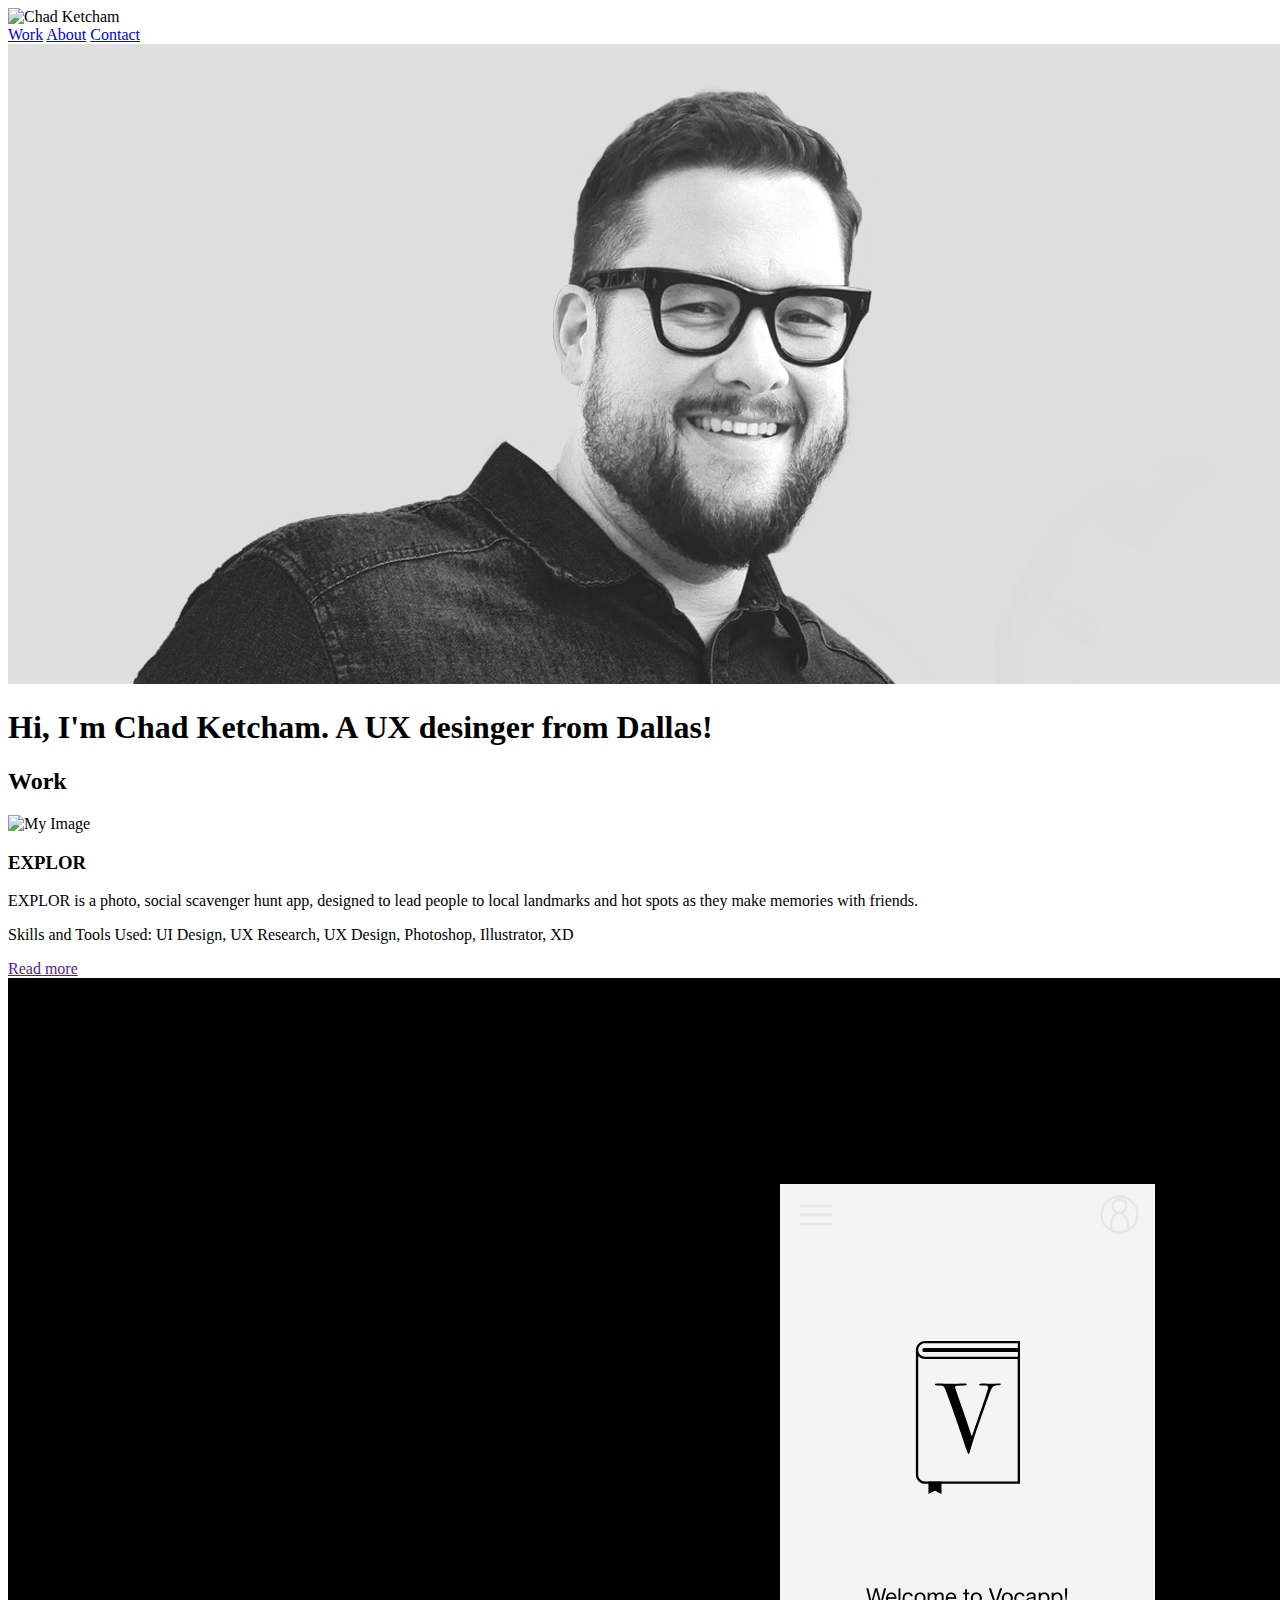
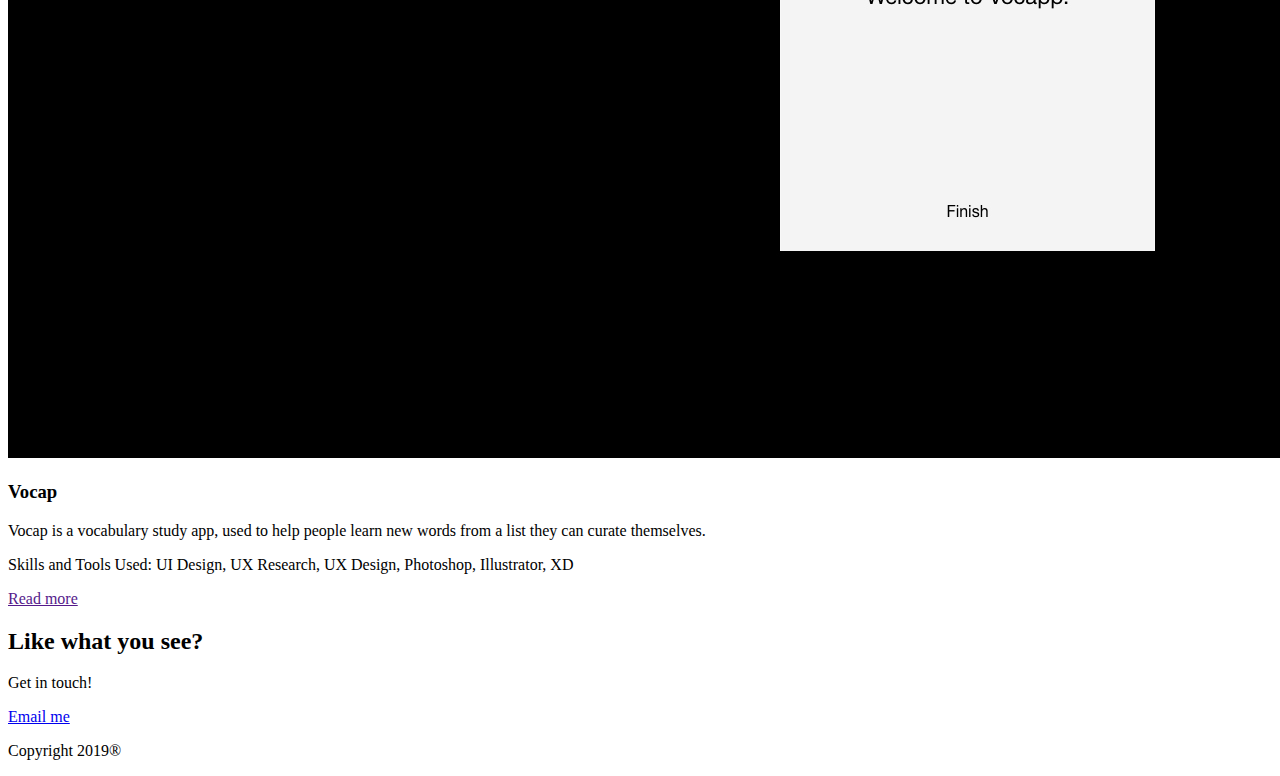
==== Portfolio Website_Chad Ketcham/index.html @ 3227e8f3 "Initial Opening" ====
<!DOCTYPE html>
<html lang="en" dir="ltr">
  <head>
    <meta charset="utf-8">
    <title>Chad Ketcham UX Designer Dallas</title>
  </head>
  <body>
    <header>
     <div class="header">
      <img src="/Users/teamchicki/Desktop/Desktop/Portfolio Website_Chad Ketcham/img/CKetchamNewLogo2019.svg" alt="Chad Ketcham"
      width="128" height="128">
       <nav>
        <a href="#">Work</a>
        <a href="#">About</a>
        <a href="#">Contact</a>
       </nav>
     </div>
   </header>
   <div class="main">
     <main>
      <img src="img/oOSA2EuS4EiH04N3.jpg" alt="Chad Ketcham Hero">
      <div class="Hero">
        <span>
          <h1>Hi, I'm Chad Ketcham. A UX desinger from Dallas!</h1>
        </span>
        <p></p>
      </div>
      <div class="Work">
        <h2>Work</h2>
      </div>
      <div>
      <div>
        <picture>
          <source srcset="/Users/teamchicki/Desktop/Desktop/Portfolio Website_Chad Ketcham/img/EXPLOR Header.jpg" media="(max-width:767px)">
          <img src="/Users/teamchicki/Desktop/Desktop/Portfolio Website_Chad Ketcham/img/Site Intro.gif" alt="My Image">
        </picture>
      </div>
      <div>
        <h3>EXPLOR</h3>
          <p>
            EXPLOR is a photo, social scavenger hunt app, designed to lead people
            to local landmarks and hot spots as they make memories with friends.
          </p>
          <p>
            Skills and Tools Used: UI Design, UX Research, UX Design, Photoshop, Illustrator, XD
            </p>
          <a href="">Read more</a>
          </div>
        </div>
      <div>
        <div>
          <picture>
            <source srcset="/Users/teamchicki/Desktop/Desktop/Portfolio Website_Chad Ketcham/img/EXPLOR Header.jpg" media="(max-width:767px)">
            <img src="img/Vocap Hero.jpg" alt="My Image">
          </picture>
        </div>
          <h3>Vocap</h3>
          <p>
            Vocap is a vocabulary study app, used to help people learn new
            words from a list they can curate themselves.
          </p>
            <p>
              Skills and Tools Used: UI Design, UX Research, UX Design, Photoshop, Illustrator, XD
            </p>
          <a href="">Read more</a>
        </div>
     </main>
    <div class="Footer">
      <footer>
        <h2>Like what you see?</h2>
        <p>
          Get in touch!
          <div>
            <a href="mailto:ketchamchad@gmail.com">Email me</a>
          </div>
        </p>
        <a href="#" class="fa fa-facebook"></a>
        <a href="#" class="fa fa-twitter"></a>
        <p>Copyright 2019®</p>
      </footer>
    </div>
   </div>
  </body>

</html>
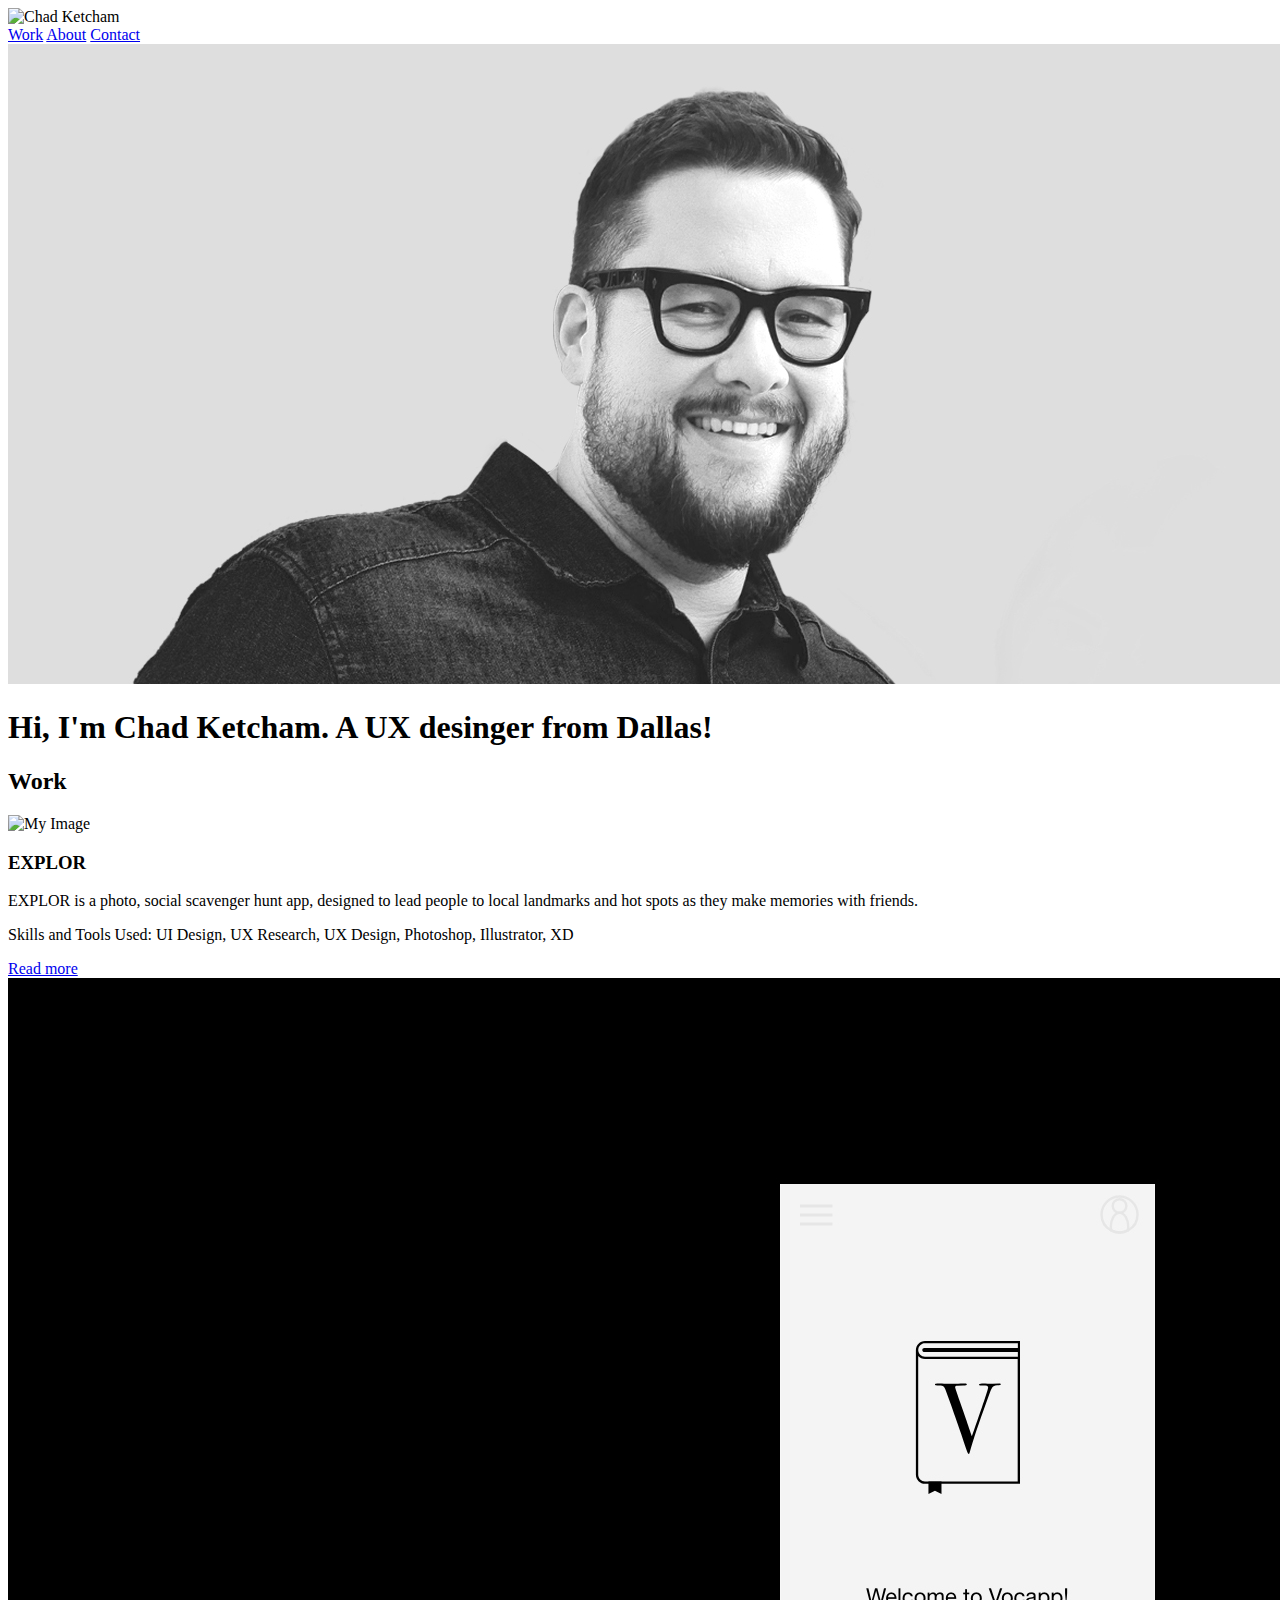
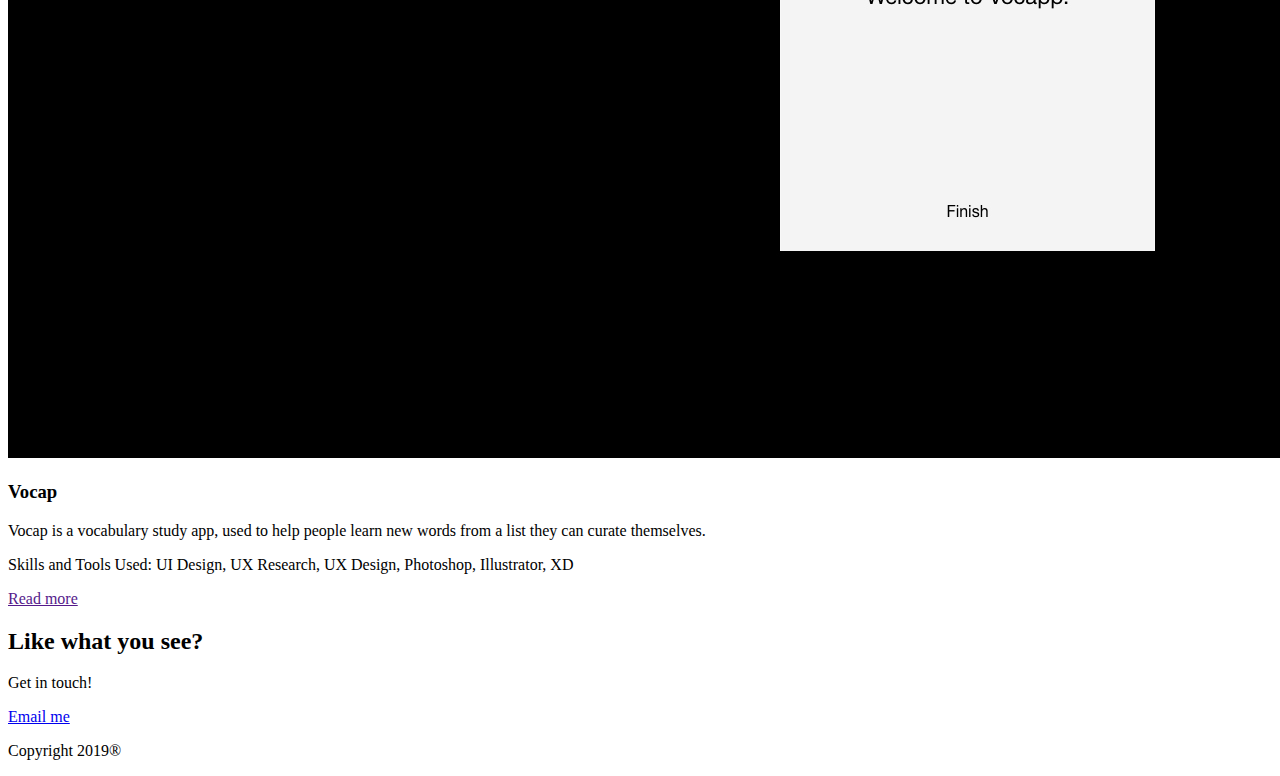
==== commit 740eef31: "Adds favicon and links in top nav" ====
--- a/Portfolio Website_Chad Ketcham/index.html
+++ b/Portfolio Website_Chad Ketcham/index.html
@@ -2,6 +2,9 @@
 <html lang="en" dir="ltr">
   <head>
     <meta charset="utf-8">
+    <link rel="icon" 
+      type="image/png" 
+      href="img/CKetchamNewLogo2019.png">
     <title>Chad Ketcham UX Designer Dallas</title>
   </head>
   <body>
@@ -9,10 +12,10 @@
      <div class="header">
       <img src="/Users/teamchicki/Desktop/Desktop/Portfolio Website_Chad Ketcham/img/CKetchamNewLogo2019.svg" alt="Chad Ketcham"
       width="128" height="128">
-       <nav>
+      <nav>
         <a href="#">Work</a>
-        <a href="#">About</a>
-        <a href="#">Contact</a>
+        <a href="about.html">About</a>
+        <a href="contact.html">Contact</a>
        </nav>
      </div>
    </header>
@@ -44,7 +47,7 @@
           <p>
             Skills and Tools Used: UI Design, UX Research, UX Design, Photoshop, Illustrator, XD
             </p>
-          <a href="">Read more</a>
+          <a href="EXPLOR.html">Read more</a>
           </div>
         </div>
       <div>
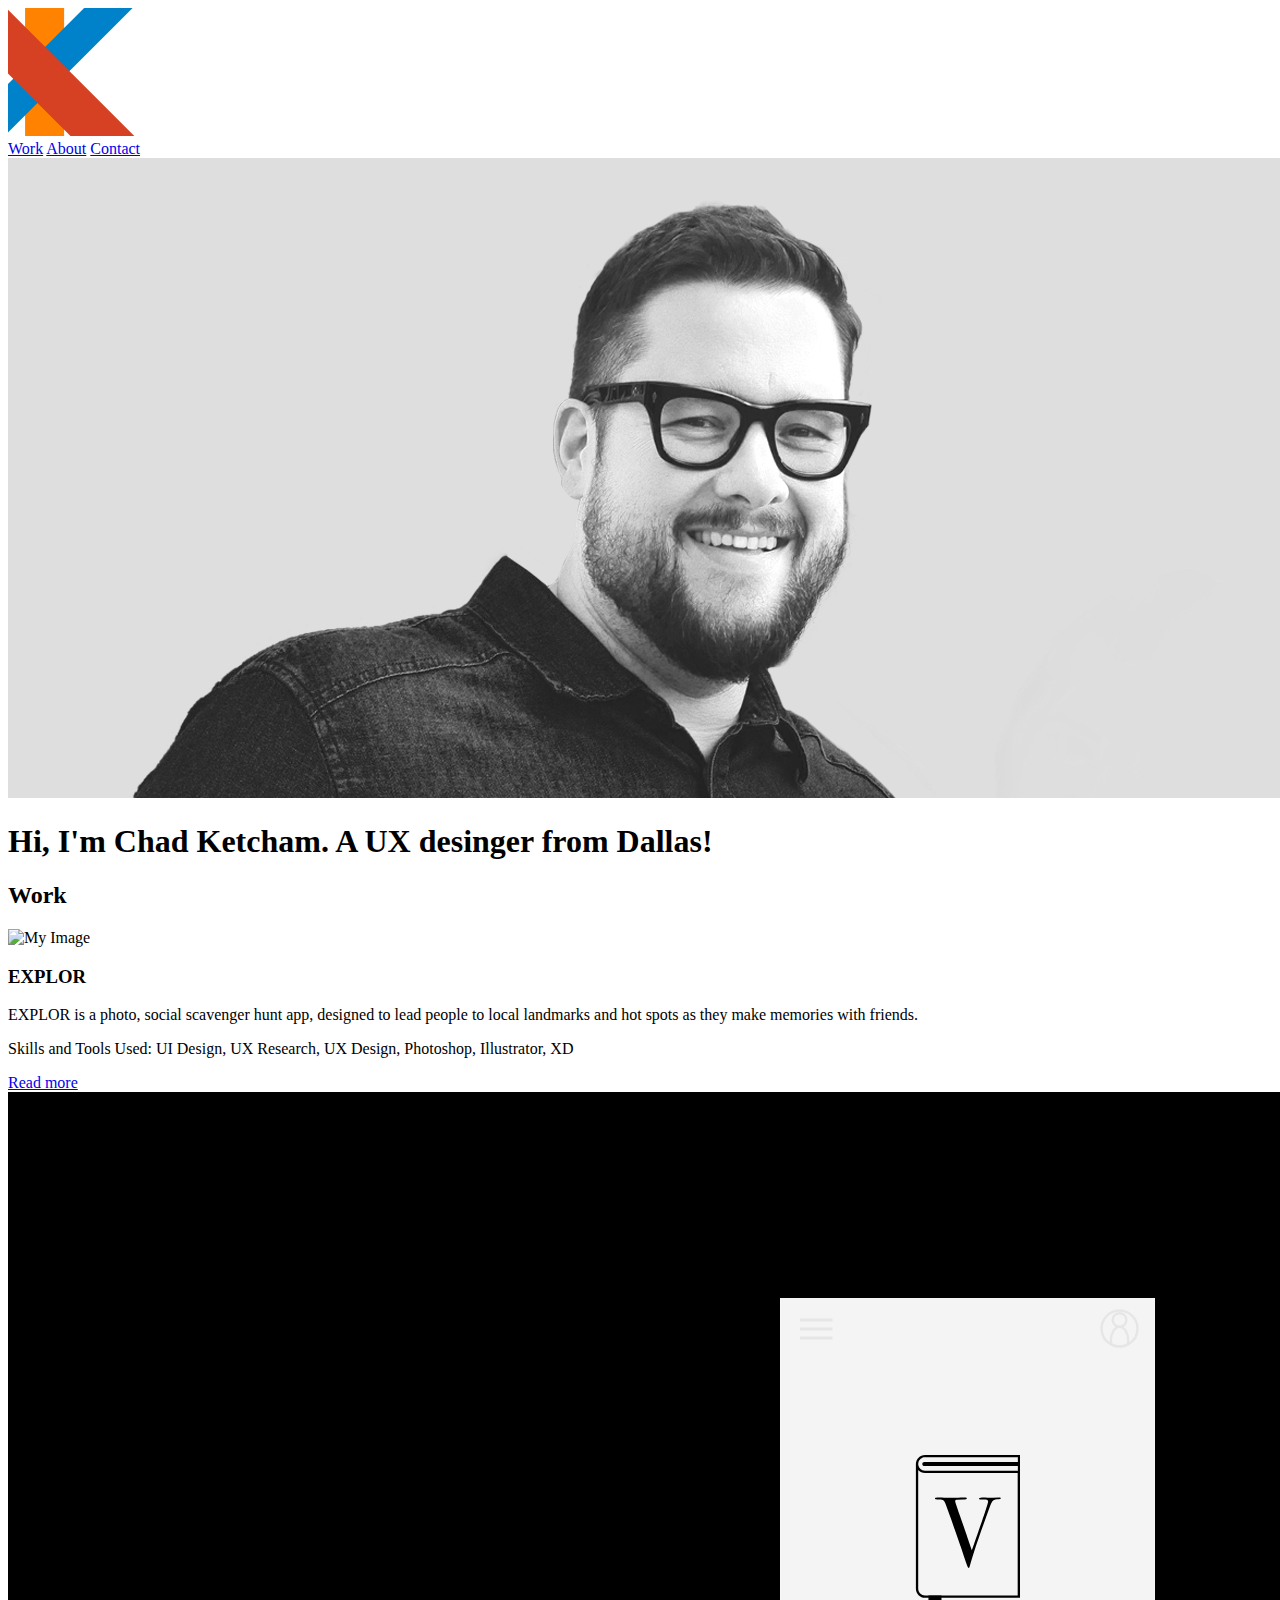
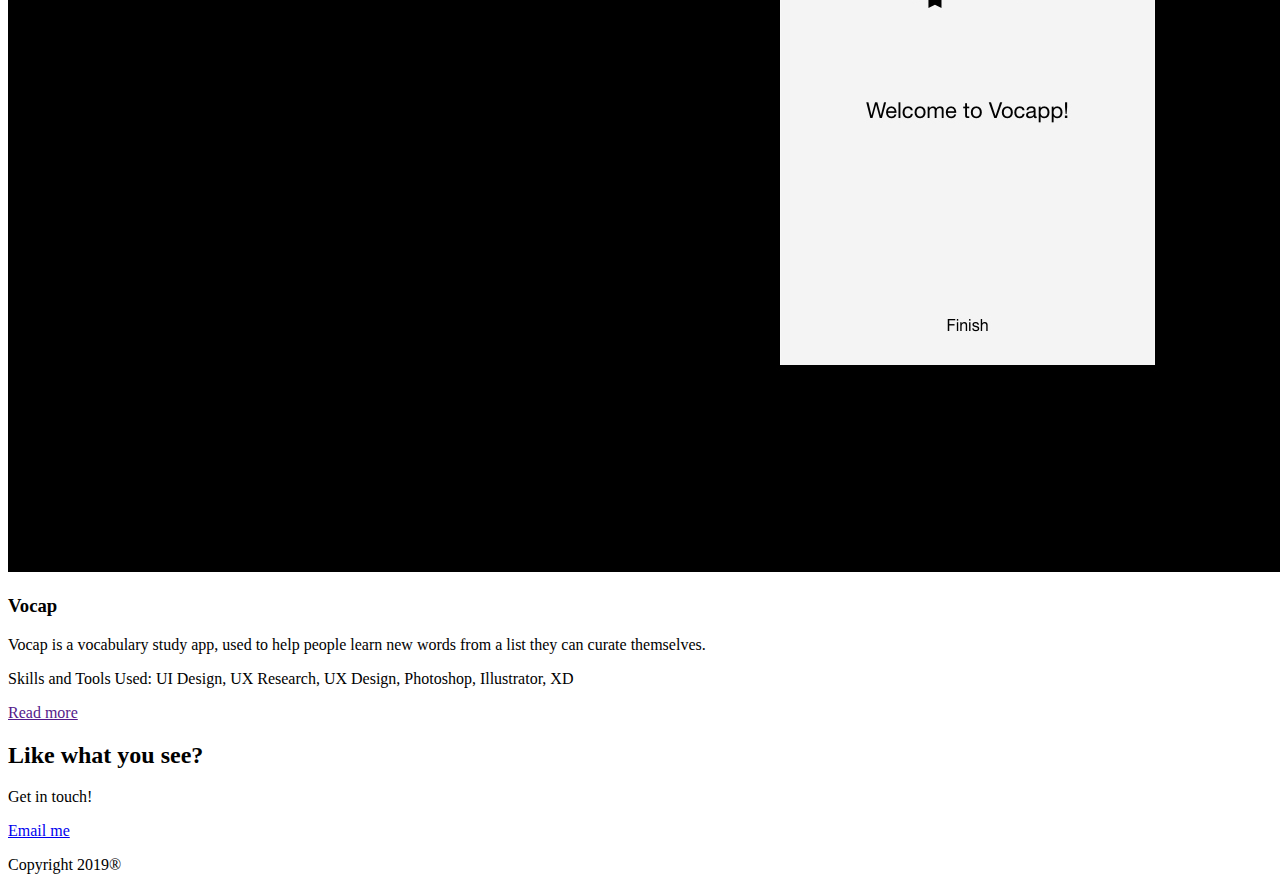
==== commit c125e1f3: "Updated logo file" ====
--- a/Portfolio Website_Chad Ketcham/index.html
+++ b/Portfolio Website_Chad Ketcham/index.html
@@ -10,7 +10,7 @@
   <body>
     <header>
      <div class="header">
-      <img src="/Users/teamchicki/Desktop/Desktop/Portfolio Website_Chad Ketcham/img/CKetchamNewLogo2019.svg" alt="Chad Ketcham"
+      <img src="img/CKetchamNewLogo2019.svg" alt="Chad Ketcham"
       width="128" height="128">
       <nav>
         <a href="#">Work</a>
